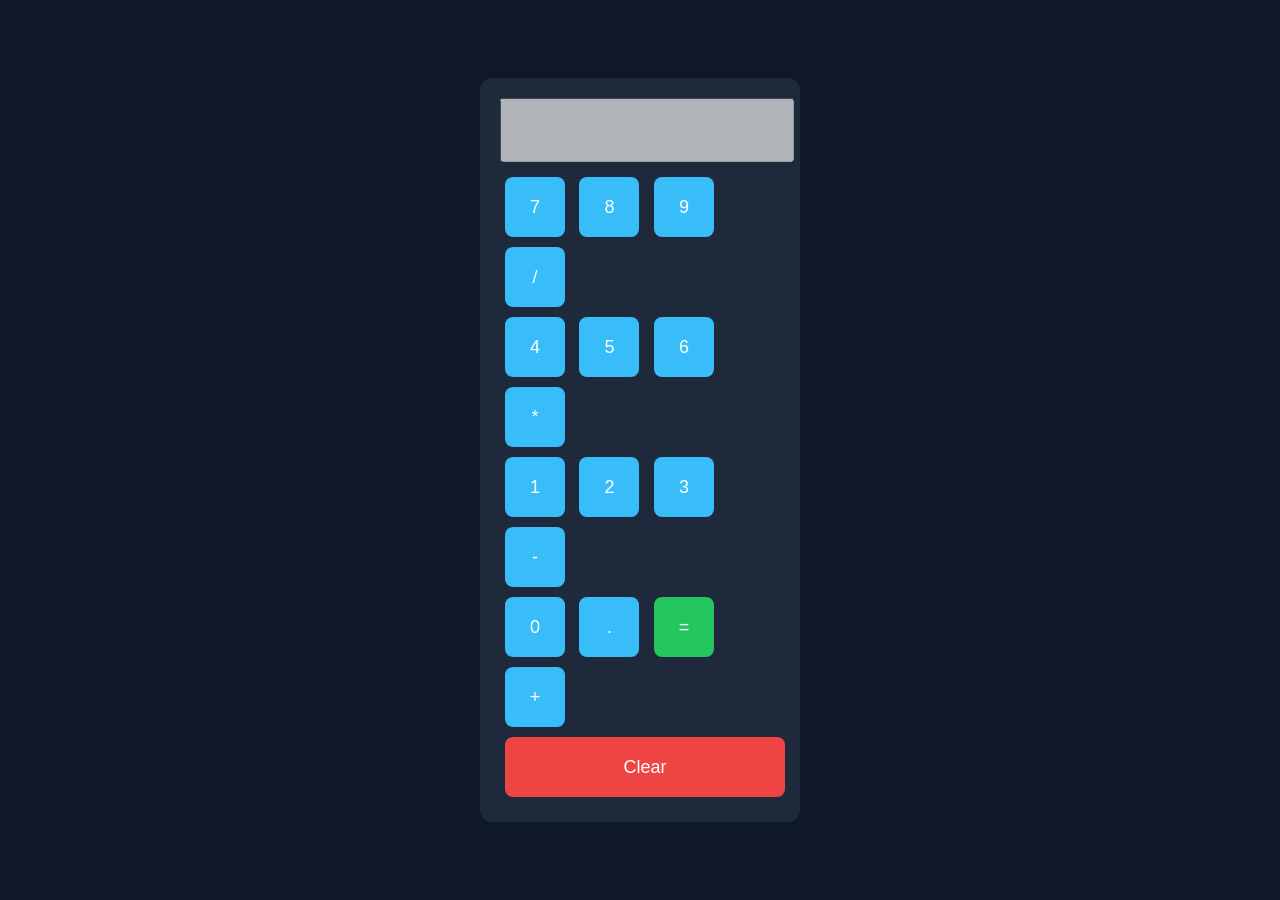
==== calculator.html @ 58ddf213 "Create calculator.html" ====
<!DOCTYPE html>
<html lang="en">
<head>
  <meta charset="UTF-8">
  <meta name="viewport" content="width=device-width, initial-scale=1.0">
  <title>Calculator App</title>

  <style>
    body {
      font-family: Arial, sans-serif;
      background: #0f172a;
      display: flex;
      justify-content: center;
      align-items: center;
      height: 100vh;
      margin: 0;
    }

    .calculator {
      background: #1e293b;
      padding: 20px;
      border-radius: 12px;
      width: 280px;
    }

    #display {
      width: 100%;
      height: 50px;
      font-size: 24px;
      text-align: right;
      margin-bottom: 10px;
      padding: 5px;
    }

    button {
      width: 60px;
      height: 60px;
      margin: 5px;
      font-size: 18px;
      cursor: pointer;
      border: none;
      border-radius: 8px;
    }

    .btn {
      background: #38bdf8;
      color: white;
    }

    .equal {
      background: #22c55e;
      color: white;
    }

    .clear {
      background: #ef4444;
      color: white;
      width: 100%;
    }
  </style>
</head>

<body>

  <div class="calculator">
    <input type="text" id="display" disabled>

    <div>
      <button class="btn" onclick="press('7')">7</button>
      <button class="btn" onclick="press('8')">8</button>
      <button class="btn" onclick="press('9')">9</button>
      <button class="btn" onclick="press('/')">/</button>
    </div>

    <div>
      <button class="btn" onclick="press('4')">4</button>
      <button class="btn" onclick="press('5')">5</button>
      <button class="btn" onclick="press('6')">6</button>
      <button class="btn" onclick="press('*')">*</button>
    </div>

    <div>
      <button class="btn" onclick="press('1')">1</button>
      <button class="btn" onclick="press('2')">2</button>
      <button class="btn" onclick="press('3')">3</button>
      <button class="btn" onclick="press('-')">-</button>
    </div>

    <div>
      <button class="btn" onclick="press('0')">0</button>
      <button class="btn" onclick="press('.')">.</button>
      <button class="equal" onclick="calculate()">=</button>
      <button class="btn" onclick="press('+')">+</button>
    </div>

    <button class="clear" onclick="clearDisplay()">Clear</button>
  </div>

  <script>
    let display = document.getElementById("display");

    function press(value) {
      display.value += value;
    }

    function clearDisplay() {
      display.value = "";
    }

    function calculate() {
      try {
        display.value = eval(display.value);
      } catch {
        display.value = "Error";
      }
    }
  </script>

</body>
        </html>
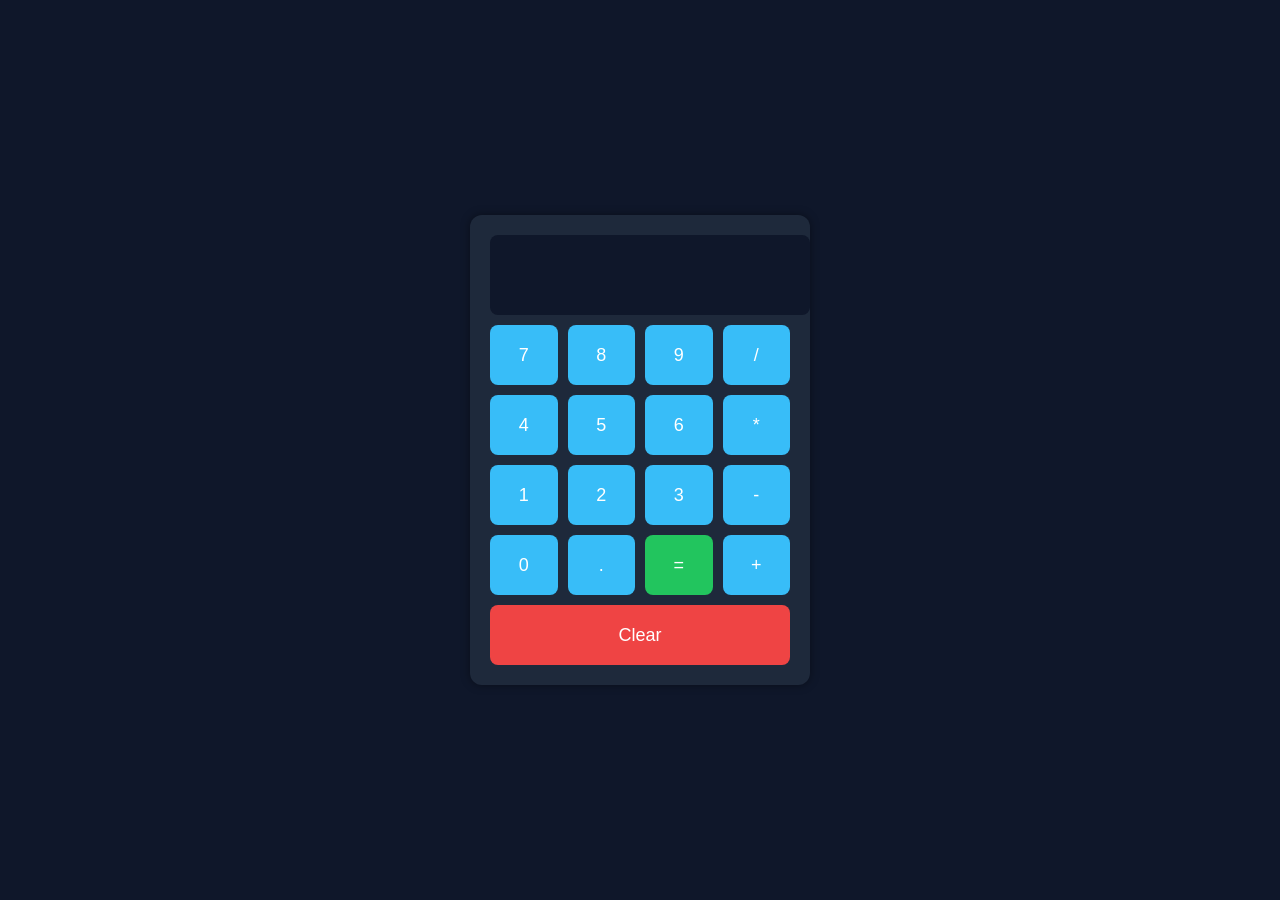
==== commit 383ccccd: "Update calculator.html" ====
--- a/calculator.html
+++ b/calculator.html
@@ -3,7 +3,7 @@
 <head>
   <meta charset="UTF-8">
   <meta name="viewport" content="width=device-width, initial-scale=1.0">
-  <title>Calculator App</title>
+  <title>Calculator - Ace Games Studio</title>
 
   <style>
     body {
@@ -20,42 +20,50 @@
       background: #1e293b;
       padding: 20px;
       border-radius: 12px;
-      width: 280px;
+      width: 300px;
+      box-shadow: 0 0 10px rgba(0,0,0,0.4);
     }
 
     #display {
       width: 100%;
-      height: 50px;
-      font-size: 24px;
+      height: 60px;
+      font-size: 26px;
       text-align: right;
+      padding: 10px;
       margin-bottom: 10px;
-      padding: 5px;
+      border: none;
+      border-radius: 8px;
+      background: #0f172a;
+      color: white;
+    }
+
+    .buttons {
+      display: grid;
+      grid-template-columns: repeat(4, 1fr);
+      gap: 10px;
     }
 
     button {
-      width: 60px;
       height: 60px;
-      margin: 5px;
       font-size: 18px;
-      cursor: pointer;
       border: none;
       border-radius: 8px;
-    }
-
-    .btn {
+      cursor: pointer;
       background: #38bdf8;
       color: white;
     }
 
+    button:hover {
+      opacity: 0.8;
+    }
+
     .equal {
       background: #22c55e;
-      color: white;
     }
 
     .clear {
       background: #ef4444;
-      color: white;
-      width: 100%;
+      grid-column: span 4;
     }
   </style>
 </head>
@@ -65,35 +73,29 @@
   <div class="calculator">
     <input type="text" id="display" disabled>
 
-    <div>
-      <button class="btn" onclick="press('7')">7</button>
-      <button class="btn" onclick="press('8')">8</button>
-      <button class="btn" onclick="press('9')">9</button>
-      <button class="btn" onclick="press('/')">/</button>
+    <div class="buttons">
+      <button onclick="press('7')">7</button>
+      <button onclick="press('8')">8</button>
+      <button onclick="press('9')">9</button>
+      <button onclick="press('/')">/</button>
+
+      <button onclick="press('4')">4</button>
+      <button onclick="press('5')">5</button>
+      <button onclick="press('6')">6</button>
+      <button onclick="press('*')">*</button>
+
+      <button onclick="press('1')">1</button>
+      <button onclick="press('2')">2</button>
+      <button onclick="press('3')">3</button>
+      <button onclick="press('-')">-</button>
+
+      <button onclick="press('0')">0</button>
+      <button onclick="press('.')">.</button>
+      <button class="equal" onclick="calculate()">=</button>
+      <button onclick="press('+')">+</button>
+
+      <button class="clear" onclick="clearDisplay()">Clear</button>
     </div>
-
-    <div>
-      <button class="btn" onclick="press('4')">4</button>
-      <button class="btn" onclick="press('5')">5</button>
-      <button class="btn" onclick="press('6')">6</button>
-      <button class="btn" onclick="press('*')">*</button>
-    </div>
-
-    <div>
-      <button class="btn" onclick="press('1')">1</button>
-      <button class="btn" onclick="press('2')">2</button>
-      <button class="btn" onclick="press('3')">3</button>
-      <button class="btn" onclick="press('-')">-</button>
-    </div>
-
-    <div>
-      <button class="btn" onclick="press('0')">0</button>
-      <button class="btn" onclick="press('.')">.</button>
-      <button class="equal" onclick="calculate()">=</button>
-      <button class="btn" onclick="press('+')">+</button>
-    </div>
-
-    <button class="clear" onclick="clearDisplay()">Clear</button>
   </div>
 
   <script>
@@ -117,4 +119,4 @@
   </script>
 
 </body>
-        </html>
+  </html>
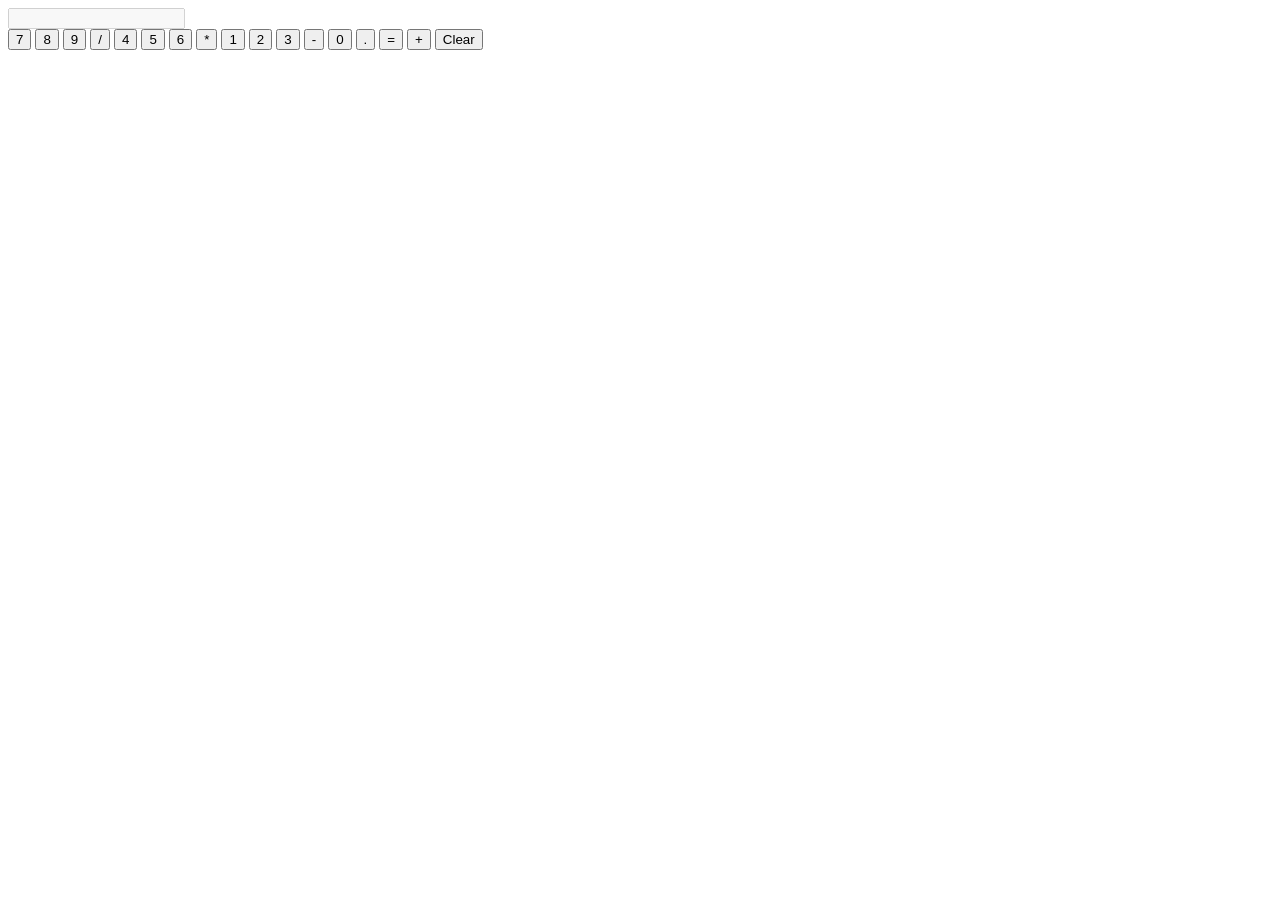
==== commit ba2729eb: "Update calculator.html" ====
--- a/calculator.html
+++ b/calculator.html
@@ -5,67 +5,7 @@
   <meta name="viewport" content="width=device-width, initial-scale=1.0">
   <title>Calculator - Ace Games Studio</title>
 
-  <style>
-    body {
-      font-family: Arial, sans-serif;
-      background: #0f172a;
-      display: flex;
-      justify-content: center;
-      align-items: center;
-      height: 100vh;
-      margin: 0;
-    }
-
-    .calculator {
-      background: #1e293b;
-      padding: 20px;
-      border-radius: 12px;
-      width: 300px;
-      box-shadow: 0 0 10px rgba(0,0,0,0.4);
-    }
-
-    #display {
-      width: 100%;
-      height: 60px;
-      font-size: 26px;
-      text-align: right;
-      padding: 10px;
-      margin-bottom: 10px;
-      border: none;
-      border-radius: 8px;
-      background: #0f172a;
-      color: white;
-    }
-
-    .buttons {
-      display: grid;
-      grid-template-columns: repeat(4, 1fr);
-      gap: 10px;
-    }
-
-    button {
-      height: 60px;
-      font-size: 18px;
-      border: none;
-      border-radius: 8px;
-      cursor: pointer;
-      background: #38bdf8;
-      color: white;
-    }
-
-    button:hover {
-      opacity: 0.8;
-    }
-
-    .equal {
-      background: #22c55e;
-    }
-
-    .clear {
-      background: #ef4444;
-      grid-column: span 4;
-    }
-  </style>
+  <link rel="stylesheet" href="calculator.css">
 </head>
 
 <body>
@@ -91,32 +31,14 @@
 
       <button onclick="press('0')">0</button>
       <button onclick="press('.')">.</button>
-      <button class="equal" onclick="calculate()">=</button>
+      <button onclick="calculate()">=</button>
       <button onclick="press('+')">+</button>
 
       <button class="clear" onclick="clearDisplay()">Clear</button>
     </div>
   </div>
 
-  <script>
-    let display = document.getElementById("display");
-
-    function press(value) {
-      display.value += value;
-    }
-
-    function clearDisplay() {
-      display.value = "";
-    }
-
-    function calculate() {
-      try {
-        display.value = eval(display.value);
-      } catch {
-        display.value = "Error";
-      }
-    }
-  </script>
+  <script src="calculator.js"></script>
 
 </body>
   </html>
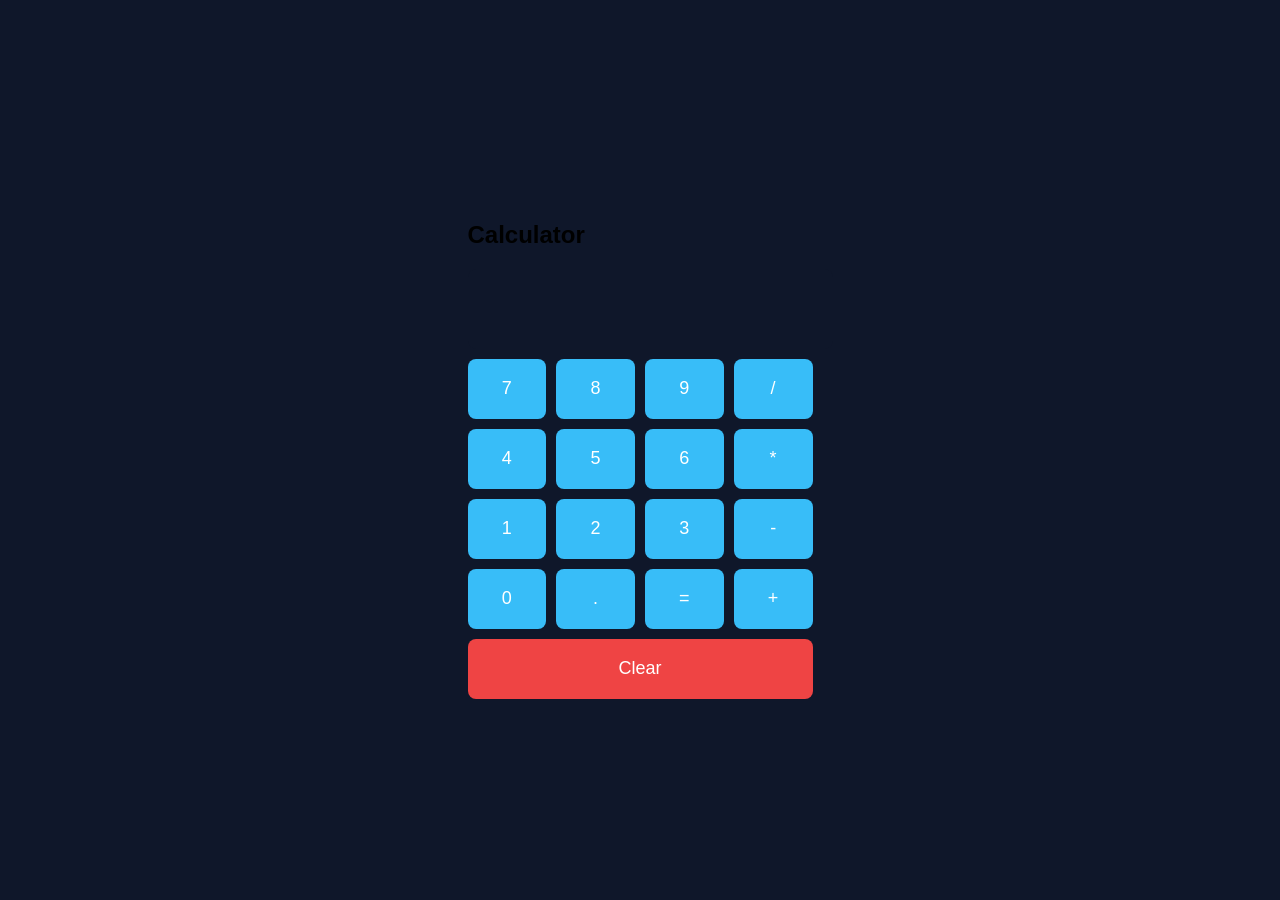
==== commit e13d93ae: "Update calculator.html" ====
--- a/calculator.html
+++ b/calculator.html
@@ -3,14 +3,15 @@
 <head>
   <meta charset="UTF-8">
   <meta name="viewport" content="width=device-width, initial-scale=1.0">
-  <title>Calculator - Ace Games Studio</title>
-
+  <title>Ace Games Studio - Calculator</title>
   <link rel="stylesheet" href="calculator.css">
 </head>
 
 <body>
 
-  <div class="calculator">
+  <div class="app">
+    <h2>Calculator</h2>
+
     <input type="text" id="display" disabled>
 
     <div class="buttons">
--- a/calculator.css
+++ b/calculator.css
@@ -0,0 +1,54 @@
+body {
+  font-family: Arial, sans-serif;
+  background: #0f172a;
+  display: flex;
+  justify-content: center;
+  align-items: center;
+  height: 100vh;
+  margin: 0;
+}
+
+.calculator {
+  background: #1e293b;
+  padding: 20px;
+  border-radius: 12px;
+  width: 300px;
+}
+
+#display {
+  width: 100%;
+  height: 60px;
+  font-size: 26px;
+  text-align: right;
+  margin-bottom: 10px;
+  padding: 10px;
+  border: none;
+  border-radius: 8px;
+  background: #0f172a;
+  color: white;
+}
+
+.buttons {
+  display: grid;
+  grid-template-columns: repeat(4, 1fr);
+  gap: 10px;
+}
+
+button {
+  height: 60px;
+  font-size: 18px;
+  border: none;
+  border-radius: 8px;
+  cursor: pointer;
+  background: #38bdf8;
+  color: white;
+}
+
+button:hover {
+  opacity: 0.8;
+}
+
+.clear {
+  grid-column: span 4;
+  background: #ef4444;
+}
